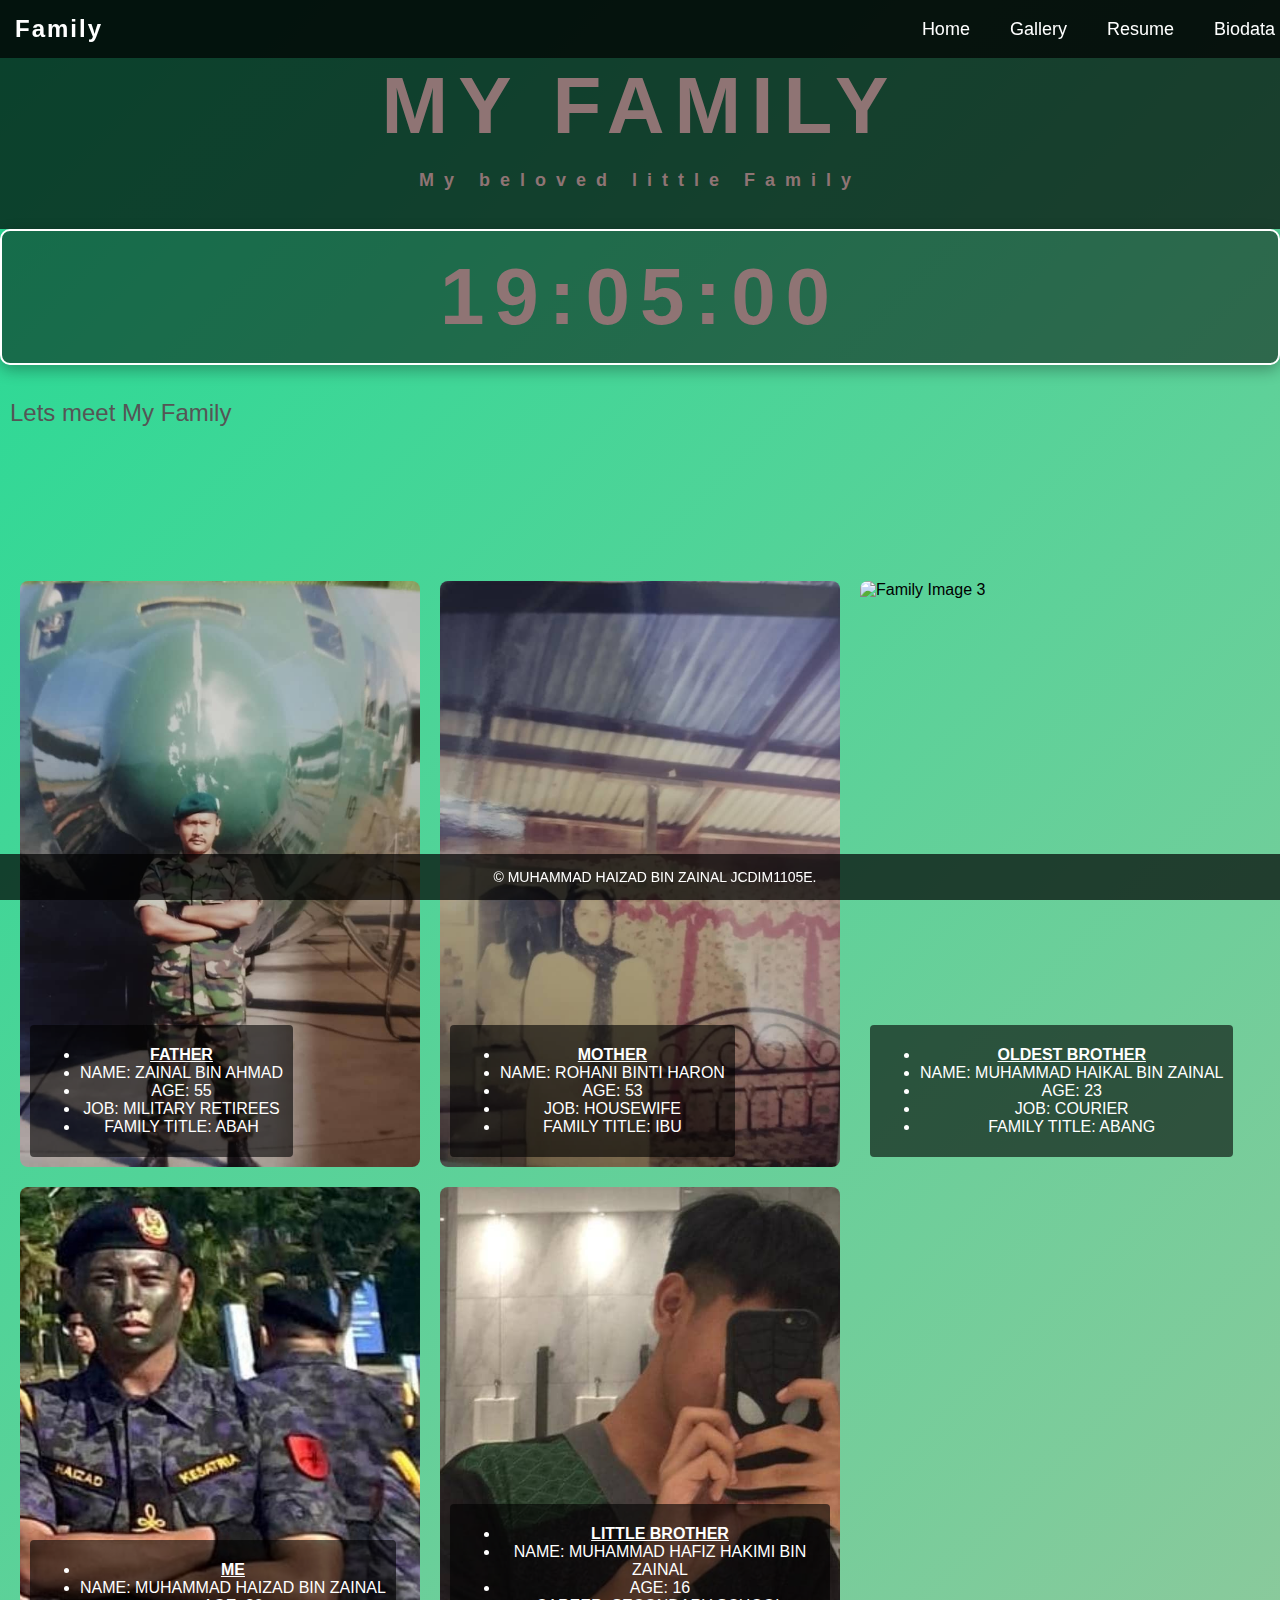
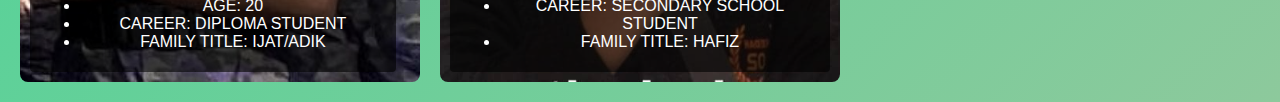
==== family.html @ 279bf536 "Add files via upload" ====
<!DOCTYPE html>
<html lang="en">
<head>
    <meta charset="UTF-8">
    <meta name="viewport" content="width=device-width, initial-scale=1.0">
    <title>Family</title>
    <link rel="stylesheet" href="style23.css">
</head>
<body>

    
    <header>
        <div class="glow-text"> MY FAMILY</div>
        <div class="glow-text"><p> My beloved little Family</p></div>
    </header>




    <div class="clock-container">
        <div class="glow-text" id="clock">00:00:00</div>
      </div>
      <script src="script03family.js"></script>




    <div class="marquee">
        <p>Lets meet My Family</p>
      </div>


    
    <nav>
        <div class="logo">Family</div>
        <div class="nav-links">
            <a href="mainpage.html">Home</a>
            <a href="gallery.html">Gallery</a>
            <a href="resume.html">Resume</a>
            <a href="biodata.html">Biodata</a>
        </div>
    </nav>

    
    <div class="gallery" id="gallery">
        
        <div class="gallery-item">
            <img src="abah.jpg" alt="Family Image 1">
            <div class="caption"><ul>
                <li><u><b>FATHER</b></u></li>
                <li>NAME: ZAINAL BIN AHMAD</li>
                <li>AGE: 55</li>
                <li>JOB: MILITARY RETIREES</li>
                <li>FAMILY TITLE: ABAH</li>
            </ul></div>
        </div>



        <div class="gallery-item">
            <img src="ibu,jpg.jpg" alt="Family Image 2">
            <div class="caption"><ul>
                <li><u><b>MOTHER</b></u></li>
                <li>NAME: ROHANI BINTI HARON</li>
                <li>AGE: 53</li>
                <li>JOB: HOUSEWIFE</li>
                <li>FAMILY TITLE: IBU</li>
            </ul></div>
        </div>



        <div class="gallery-item">
            <img src="IMD318/abg2.jpg"alt="Family Image 3">
            <div class="caption"><ul>
                <li><u><b>OLDEST BROTHER</b></u></li>
                <li>NAME: MUHAMMAD HAIKAL BIN ZAINAL</li>
                <li>AGE: 23</li>
                <li>JOB: COURIER</li>
                <li>FAMILY TITLE: ABANG</li>
            </ul></div>
        </div>




        
        <div class="gallery-item">
            <img src="Haizad.jpg" alt="Family Image 4">
            <div class="caption"><ul>
                <li><u><b>ME</b></u></li>
                <li>NAME: MUHAMMAD HAIZAD BIN ZAINAL</li>
                <li>AGE: 20</li>
                <li>CAREER: DIPLOMA STUDENT</li>
                <li>FAMILY TITLE: IJAT/ADIK</li>
            </ul></div>
        </div>
    
        
        <div class="gallery-item">
            <img src="piz.jpg" alt="Family Image 5">
            <div class="caption"><ul>
                <li><u><b>LITTLE BROTHER</b></u></li>
                <li>NAME: MUHAMMAD HAFIZ HAKIMI BIN ZAINAL</li>
                <li>AGE: 16 </li>
                <li>CAREER: SECONDARY SCHOOL STUDENT</li>
                <li>FAMILY TITLE: HAFIZ</li>
            </ul></div>
        </div>
    </div>
    

  <audio autoplay loop>
    <source src="WhatsApp Audio 2024-12-05 at 07.59.03.mpeg" type="audio/mpeg">
  </audio>


    <footer>
        <p>&copy; MUHAMMAD HAIZAD BIN ZAINAL JCDIM1105E.</p>
    </footer>

</body>
</html>
---- style23.css ----
body{
    margin: 0;
    padding: 0;
    font-family: Arial, sans-serif;
    background: linear-gradient(45deg, #ff6b6b, #f7b7a3);
    animation: gradientAnimation 5s infinite alternate;
}

body {
    
    background: linear-gradient(-45deg, #ff6b6b, #f7b7a3, #23db95);
    background-size: 400% 400%;
    animation: bg 6s ease infinite;
  }
  
  
  @keyframes bg {
    0% {
        background-position: 0% 50%;
    }
    50% {
        background-position: 100% 50%;
    }
    100% {
        background-position: 0% 50%;
    }
  }


header {
    text-align: center;
    padding: 60px 20px 20px;
    background-color: rgba(0, 0, 0, 0.7);
    color: white;
}

header h1 {
    font-size: 36px;
    margin-bottom: 10px;
}

header p {
    font-size: 18px;
}


nav {
    display: flex;
    justify-content: space-between;
    align-items: center;
    background-color: rgba(0, 0, 0, 0.7);
    position: fixed;
    top: 0;
    width: 100%;
    padding: 15px;
    z-index: 1000;
}

nav .logo {
    font-size: 24px;
    color: white;
    font-weight: bold;
    letter-spacing: 2px;
}

nav .nav-links {
    display: flex;
}

nav .nav-links a {
    color: rgb(255, 255, 255);
    margin: 0 20px;
    text-decoration: none;
    font-size: 18px;
}

nav .nav-links a:hover {
    text-decoration: underline;
}


.gallery {
    display: grid;
    grid-template-columns: repeat(auto-fill, minmax(300px, 1fr));
    gap: 20px;
    padding: 120px 20px 20px; 
}


.gallery-item {
    position: relative;
    overflow: hidden;
    border-radius: 8px;
}

.gallery-item img {
    width: 100%;
    height: 100%;
    object-fit: cover;
    transition: transform 0.3s ease;
}

.gallery-item img:hover {
    transform: scale(1.05);
}


.caption {
    position: absolute;
    bottom: 10px;
    left: 10px;
    background-color: rgba(0, 0, 0, 0.6);
    color: white;
    padding: 5px 10px;
    border-radius: 4px;
    font-size: 16px;
    max-width: 90%;
    text-align: center;
}


footer {
    background-color: rgba(0, 0, 0, 0.7);
    color: white;
    text-align: center;
    padding: 15px;
    position: fixed;
    bottom: 0;
    width: 100%;
}

footer p {
    margin: 0;
    font-size: 14px;
}

.marquee-container {
    width: 80%;
    margin: 20px auto;
    border: 4px solid #333; 
    border-radius: 10px;
    overflow: hidden; 
    box-shadow: 0 4px 6px rgba(0, 0, 0, 0.2); 
    background-color: #fff; 
  }
  
  
  .marquee {
    display: inline-block;
    white-space: nowrap;
    animation: scrollMarquee 10s linear infinite;
  }
  
  .marquee p {
    display: inline-block;
    font-size: 1.5rem;
    padding: 10px;
    color: #555;
  }
  
  @keyframes scrollMarquee {
    0% {
      transform: translateX(100%);
    }
    100% {
      transform: translateX(-100%);
    }
  }

  
.clock-container {
    text-align: center;
    padding: 20px;
    border: 2px solid white;
    border-radius: 10px;
    box-shadow: 0 5px 15px rgba(0, 0, 0, 0.3);
    background: rgba(0, 0, 0, 0.5);
  }
  
  #clock {
    font-size: 5rem;
    font-weight: bold;
  }
  
.glow-text {
    font-size: 5rem;
    font-weight: bold;
    color: #8f7474;
    letter-spacing: 10px;
    animation: animated-text 5s linear infinite;
}

@keyframes animated-text {
    0% {
        text-shadow: none;
    }
    50% {
        text-shadow: 0 0 10px #4be7b3,
            0 0 20px #37e9c2,
            0 0 40px #2e4e3f,
            0 0 80px #e95587,
            0 0 100px #da227e;
    }
    100% {
        text-shadow: none;
    }
}
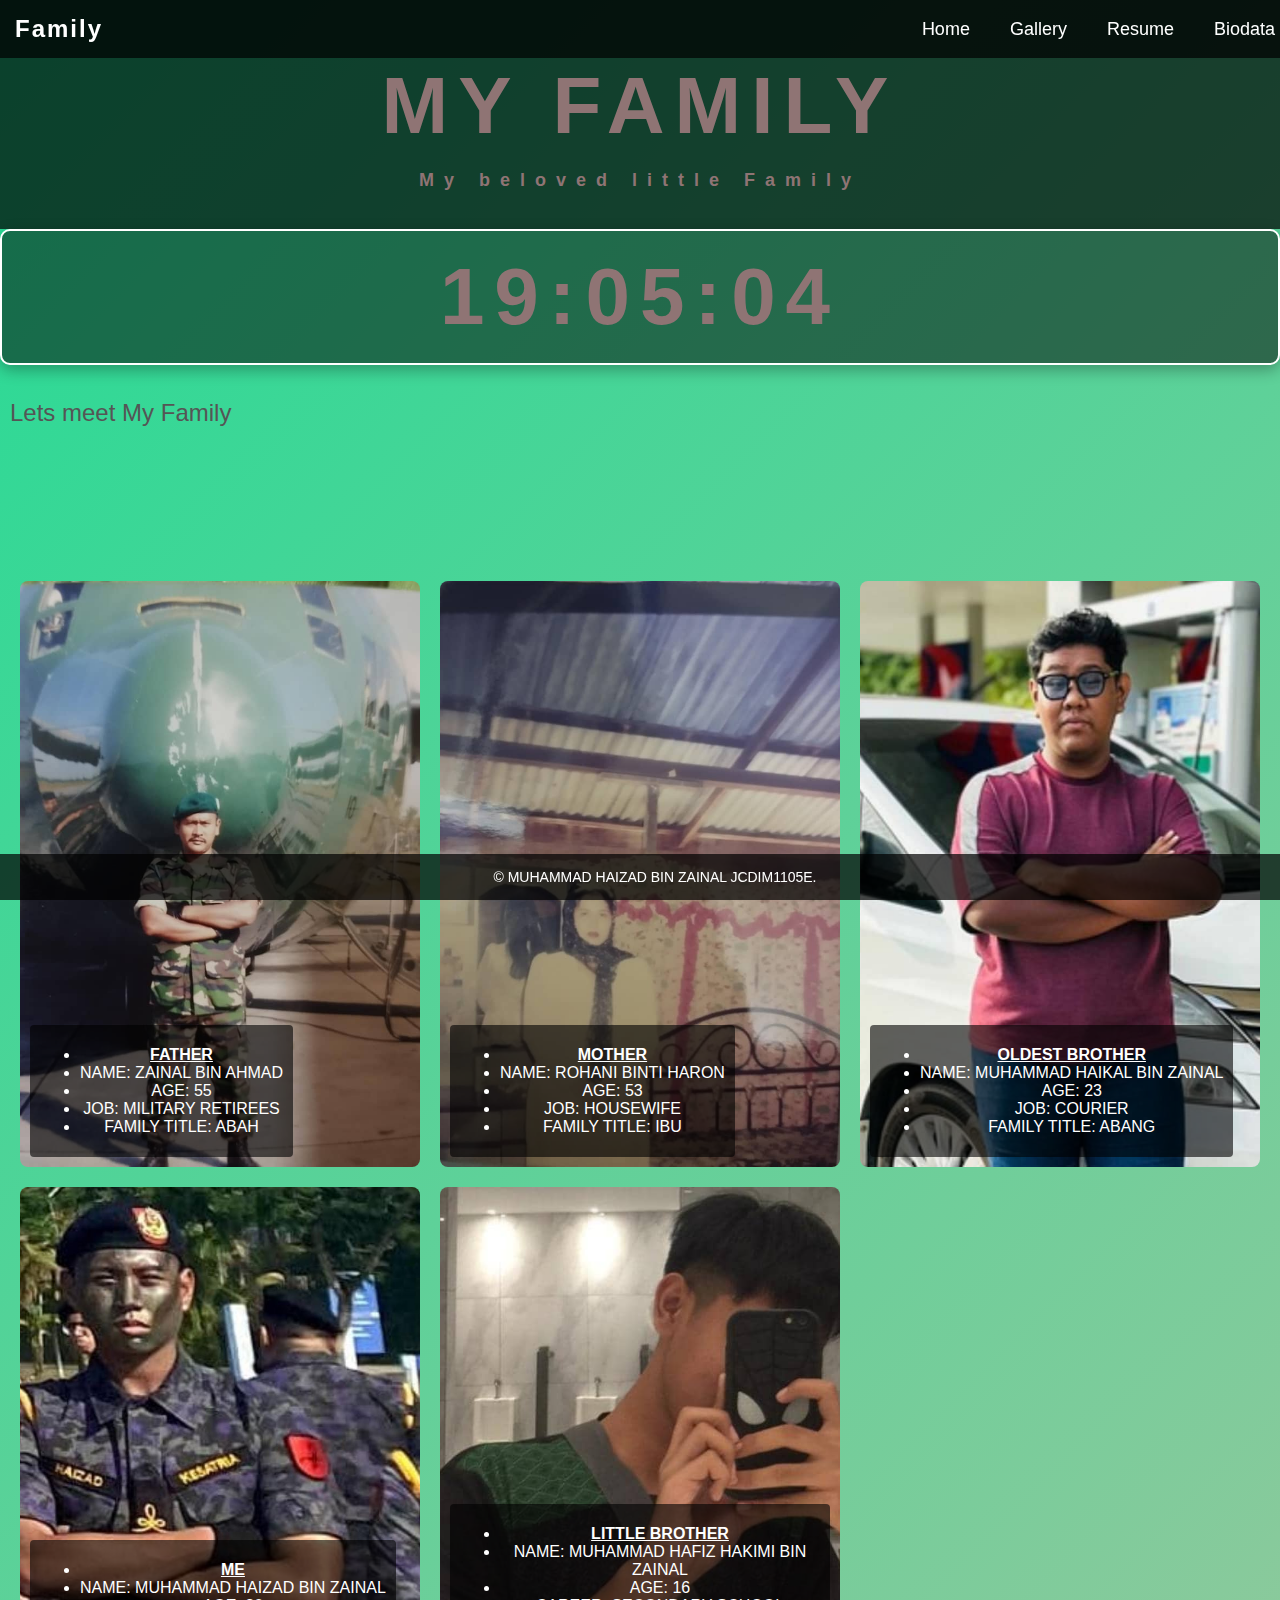
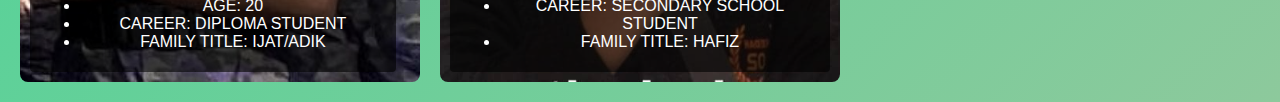
==== commit de2e4c6f: "Update family.html" ====
--- a/family.html
+++ b/family.html
@@ -71,7 +71,7 @@
 
 
         <div class="gallery-item">
-            <img src="IMD318/abg2.jpg"alt="Family Image 3">
+            <img src="abg2.jpg"alt="Family Image 3">
             <div class="caption"><ul>
                 <li><u><b>OLDEST BROTHER</b></u></li>
                 <li>NAME: MUHAMMAD HAIKAL BIN ZAINAL</li>
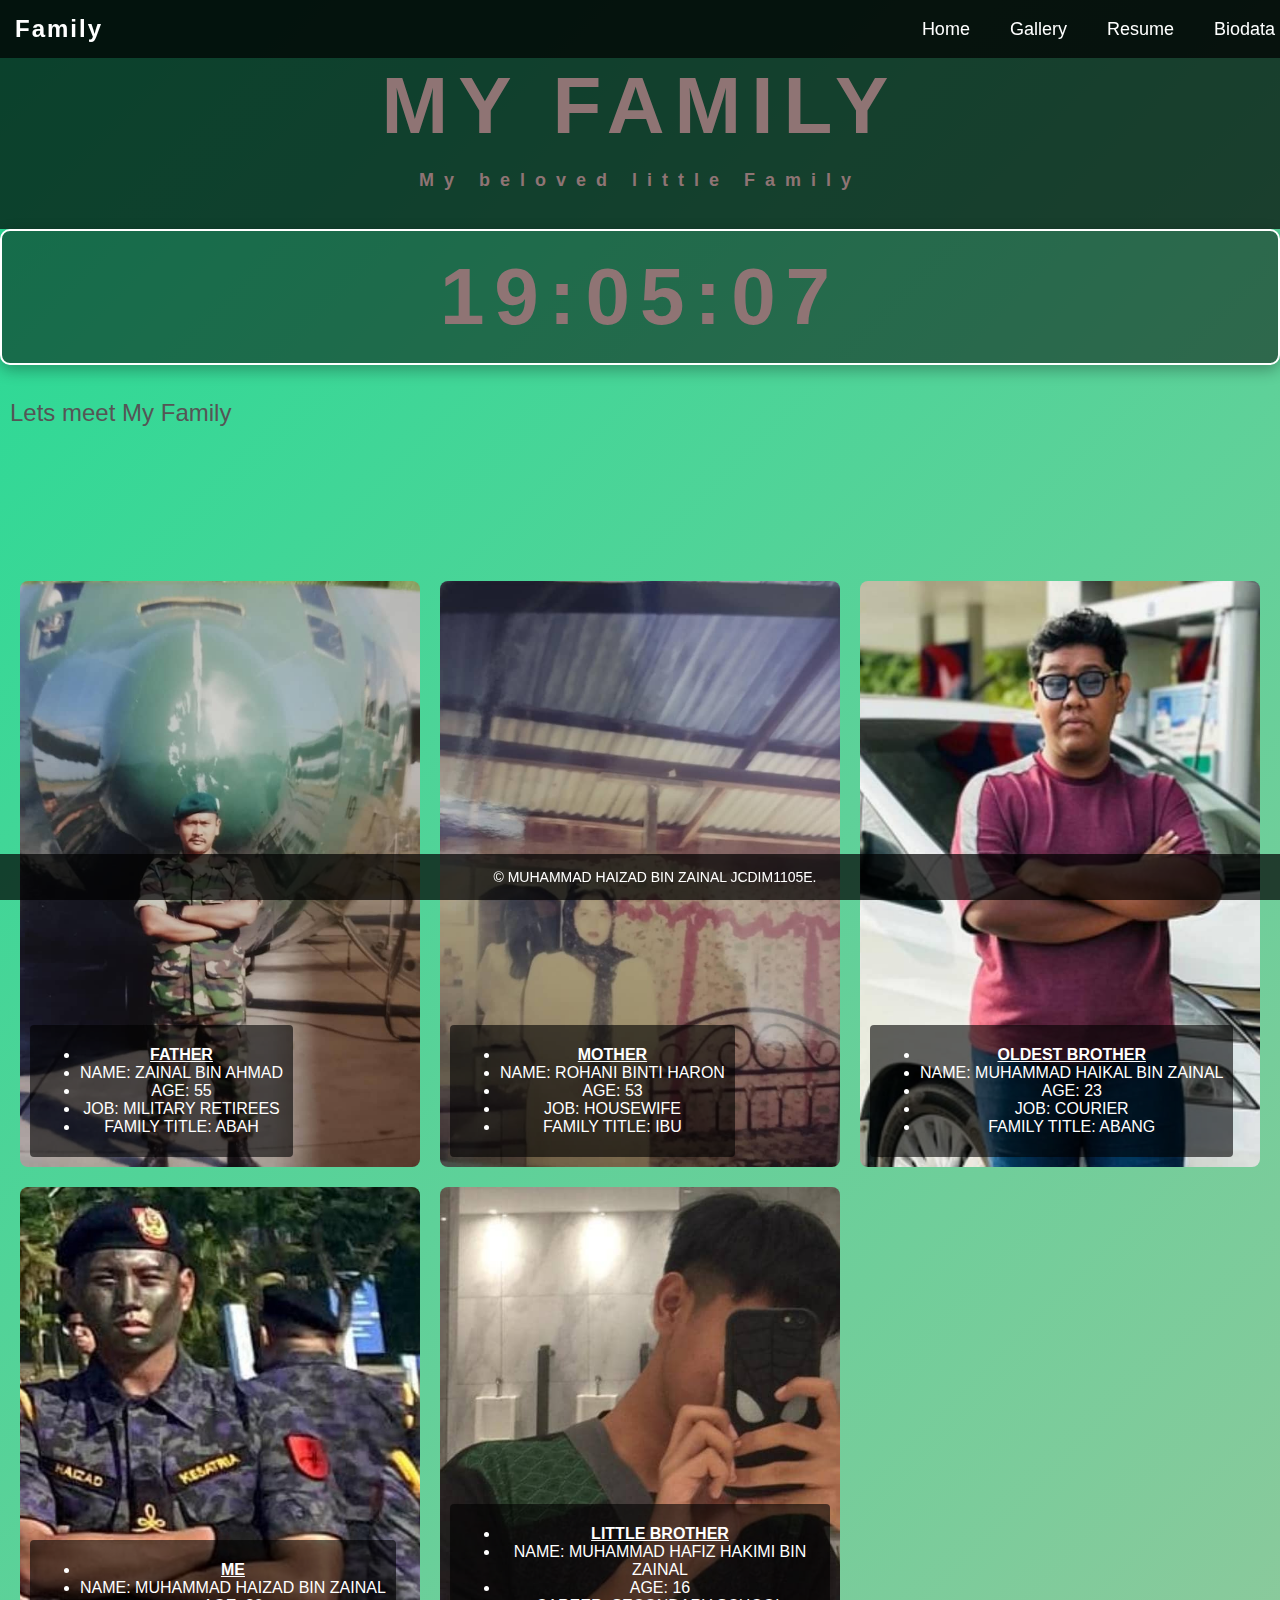
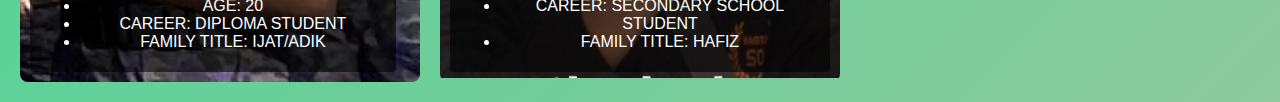
==== commit 0e87bf6c: "Update family.html" ====
--- a/family.html
+++ b/family.html
@@ -96,7 +96,7 @@
             </ul></div>
         </div>
     
-        
+        <center>
         <div class="gallery-item">
             <img src="piz.jpg" alt="Family Image 5">
             <div class="caption"><ul>
@@ -108,6 +108,7 @@
             </ul></div>
         </div>
     </div>
+    </center>
     
 
   <audio autoplay loop>
